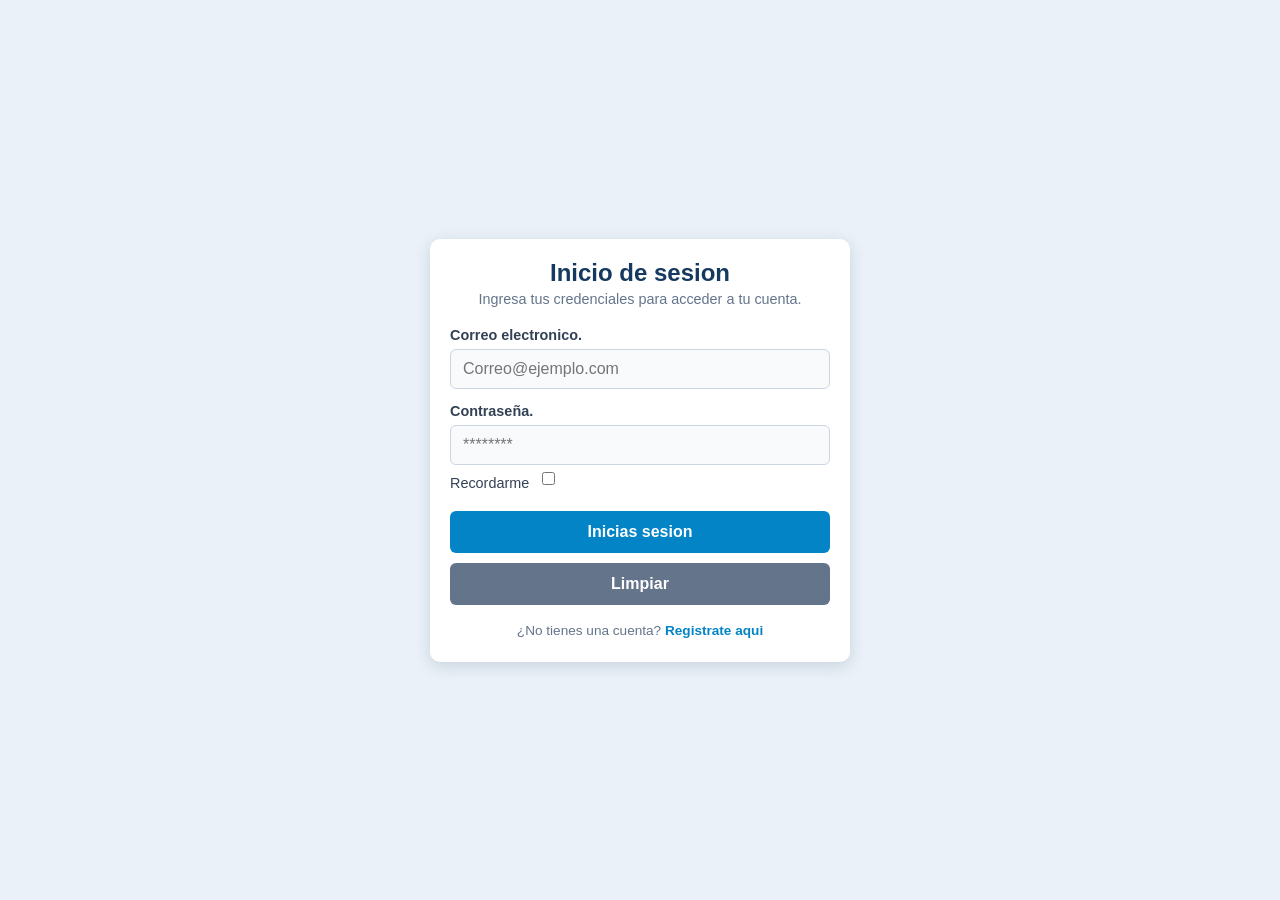
==== login.html @ bf139326 "Primer proyecto web" ====
<!DOCTYPE html>
<html lang="en">
<head>
  <meta charset="UTF-8">
  <meta name="viewport" content="width=device-width, initial-scale=1.0">
  <title>Login</title>
  <link rel="stylesheet" href="css/login.css">
  <link rel="shortcut icon" href="img/steam.png" type="image/x-icon">
</head>
<body>
  
  <main>
    <section>
      <form action="">
        <fieldset>
          <legend>Inicio de sesion</legend>
          <p>Ingresa tus credenciales para acceder a tu cuenta.</p>

          <label for="">Correo electronico. </label>
          <input type="email" placeholder="Correo@ejemplo.com" required>

          <label for="">Contraseña. </label>
          <input type="password" placeholder="********" required>

          <label for="">Recordarme</label>
          <input type="checkbox">

          <input type="submit" value="Inicias sesion">
          <input type="reset" value="Limpiar">

          <p class="enlace">¿No tienes una cuenta? <a href="registro.html"> Registrate aqui </a></p>
        </fieldset>
      </form>
    </section>
  </main>
</body>
</html>
---- css/login.css ----
* {
  box-sizing: border-box;
}
body {
  margin: 0;
  min-height: 100vh;
  display: flex;
  align-items: center;
  justify-content: center;
  font-family: Arial, Helvetica, sans-serif;
  background-color: #eaf1f8;
  color: #1e293b;
  padding: 20px;
}
main {
  display: flex;
  justify-content: center;
  width: 100%;
}
section {
  width: 100%;
  max-width: 420px;
}
form {
  background-color: #ffffff;
  border-radius: 10px;
  box-shadow: 0 4px 16px rgba(15, 40, 70, 0.15);
  padding: 10px 20px 20px;
}
fieldset {
  border: none;
  padding: 0;
  margin: 0;
}
legend {
  width: 100%;
  text-align: center;
  font-size: 1.5rem;
  font-weight: bold;
  color: #163a5f;
  padding: 10px 0 4px;
}
fieldset > p {
  text-align: center;
  font-size: 0.9rem;
  color: #64748b;
  margin-top: 0;
  margin-bottom: 20px;
}
label {
  display: block;
  margin: 14px 0 6px;
  font-weight: 600;
  font-size: 0.9rem;
  color: #334155;
}
input,
select {
  width: 100%;
  padding: 10px 12px;
  border: 1px solid #cbd5e1;
  border-radius: 6px;
  font-size: 1rem;
  font-family: inherit;
  background-color: #f8fafc;
  transition:
    border-color 0.2s,
    box-shadow 0.2s;
}
input:focus,
select:focus {
  outline: none;
  border-color: #0284c7;
  box-shadow: 0 0 0 3px rgba(2, 132, 199, 0.2);
  background-color: #fff;
}
label:has(+ input[type="checkbox"]),
label:has(+ input[type="radio"]) {
  display: inline-block;
  margin: 10px 8px 10px 0;
  font-weight: 500;
}
input[type="checkbox"],
input[type="radio"] {
  width: auto;
  accent-color: #0284c7;
  margin: 0 0 10px;
  vertical-align: middle;
  cursor: pointer;
}
input[type="submit"],
input[type="reset"] {
  width: 100%;
  margin-top: 10px;
  padding: 12px;
  border: none;
  border-radius: 6px;
  font-size: 1rem;
  font-weight: 600;
  cursor: pointer;
  color: #fff;
  transition: background-color 0.2s;
}
input[type="submit"] {
  background-color: #0284c7;
}
input[type="submit"]:hover {
  background-color: #0369a1;
}
input[type="reset"] {
  background-color: #64748b;
}
input[type="reset"]:hover {
  background-color: #475569;
}
.enlace {
  text-align: center;
  font-size: 0.85rem;
  color: #64748b;
  margin-top: 18px;
  margin-bottom: 4px;
}
.enlace a {
  color: #0284c7;
  font-weight: 600;
  text-decoration: none;
}
.enlace a:hover {
  text-decoration: underline;
}
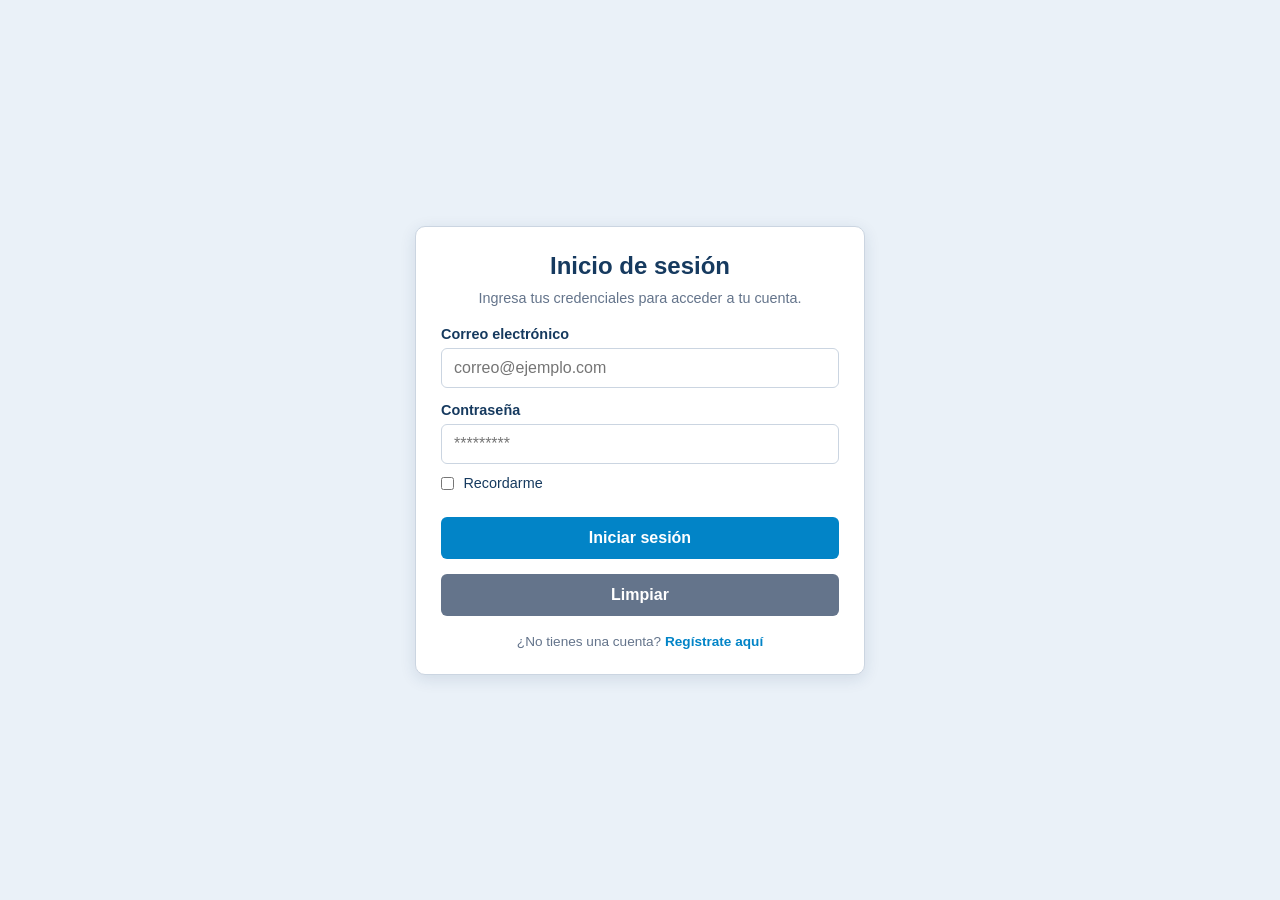
==== commit 677bd25e: "Corregir estructura visual y unificar paleta de colores azul" ====
--- a/login.html
+++ b/login.html
@@ -1,37 +1,38 @@
 <!DOCTYPE html>
-<html lang="en">
+<html lang="es">
 <head>
-  <meta charset="UTF-8">
-  <meta name="viewport" content="width=device-width, initial-scale=1.0">
-  <title>Login</title>
-  <link rel="stylesheet" href="css/login.css">
-  <link rel="shortcut icon" href="img/steam.png" type="image/x-icon">
+    <meta charset="UTF-8">
+    <meta name="viewport" content="width=device-width, initial-scale=1.0">
+    <title>Login</title>
+    <link rel="stylesheet" href="css/login.css">
+    <link rel="shortcut icon" href="img/logo.png" type="image/x-icon">
 </head>
 <body>
-  
-  <main>
-    <section>
-      <form action="">
-        <fieldset>
-          <legend>Inicio de sesion</legend>
-          <p>Ingresa tus credenciales para acceder a tu cuenta.</p>
+    <main>
+        <section>
+            <form action="">
+                <fieldset>
+                    <legend>Inicio de sesión</legend>
+                    <p>Ingresa tus credenciales para acceder a tu cuenta.</p>
+                    
+                    <label for="login-email">Correo electrónico</label>
+                    <input type="email" id="login-email" placeholder="correo@ejemplo.com" required>
+                    
+                    <label for="login-password">Contraseña</label>
+                    <input type="password" id="login-password" placeholder="*********" required>
+                    
+                    <div style="margin: 10px 0;">
+                        <input type="checkbox" id="login-remember">
+                        <label for="login-remember" style="display:inline; font-weight:normal;">Recordarme</label>
+                    </div>
 
-          <label for="">Correo electronico. </label>
-          <input type="email" placeholder="Correo@ejemplo.com" required>
-
-          <label for="">Contraseña. </label>
-          <input type="password" placeholder="********" required>
-
-          <label for="">Recordarme</label>
-          <input type="checkbox">
-
-          <input type="submit" value="Inicias sesion">
-          <input type="reset" value="Limpiar">
-
-          <p class="enlace">¿No tienes una cuenta? <a href="registro.html"> Registrate aqui </a></p>
-        </fieldset>
-      </form>
-    </section>
-  </main>
+                    <input type="submit" value="Iniciar sesión">
+                    <input type="reset" value="Limpiar">
+                    
+                    <p class="enlace">¿No tienes una cuenta? <a href="registro.html">Regístrate aquí</a></p>
+                </fieldset>
+            </form>
+        </section>
+    </main>
 </body>
 </html>
--- a/css/login.css
+++ b/css/login.css
@@ -1,130 +1,159 @@
 * {
-  box-sizing: border-box;
+    box-sizing: border-box;
 }
+
 body {
-  margin: 0;
-  min-height: 100vh;
-  display: flex;
-  align-items: center;
-  justify-content: center;
-  font-family: Arial, Helvetica, sans-serif;
-  background-color: #eaf1f8;
-  color: #1e293b;
-  padding: 20px;
+    margin: 0;
+    min-height: 100vh;
+    display: flex;
+    align-items: center;
+    justify-content: center;
+    font-family: Arial, Helvetica, sans-serif;
+    background-color: #eaf1f8;
+    color: #163a5f;
+    padding: 20px;
 }
+
 main {
-  display: flex;
-  justify-content: center;
-  width: 100%;
+    display: flex;
+    justify-content: center;
+    width: 100%;
 }
+
 section {
-  width: 100%;
-  max-width: 420px;
+    width: 100%;
+    max-width: 450px;
 }
+
 form {
-  background-color: #ffffff;
-  border-radius: 10px;
-  box-shadow: 0 4px 16px rgba(15, 40, 70, 0.15);
-  padding: 10px 20px 20px;
+    background-color: #ffffff;
+    border-radius: 10px;
+    box-shadow: 0 4px 16px rgba(22, 58, 95, 0.12);
+    padding: 25px;
+    border: 1px solid #cbd5e1;
 }
+
 fieldset {
-  border: none;
-  padding: 0;
-  margin: 0;
+    border: none;
+    padding: 0;
+    margin: 0;
 }
+
 legend {
-  width: 100%;
-  text-align: center;
-  font-size: 1.5rem;
-  font-weight: bold;
-  color: #163a5f;
-  padding: 10px 0 4px;
+    width: 100%;
+    text-align: center;
+    font-size: 1.5rem;
+    font-weight: bold;
+    color: #163a5f;
+    padding: 0 0 5px 0;
+    margin-bottom: 5px;
 }
+
 fieldset > p {
-  text-align: center;
-  font-size: 0.9rem;
-  color: #64748b;
-  margin-top: 0;
-  margin-bottom: 20px;
+    text-align: center;
+    font-size: 0.9rem;
+    color: #64748b;
+    margin-top: 0;
+    margin-bottom: 20px;
 }
+
 label {
-  display: block;
-  margin: 14px 0 6px;
-  font-weight: 600;
-  font-size: 0.9rem;
-  color: #334155;
+    display: block;
+    margin: 14px 0 6px;
+    font-weight: 600;
+    font-size: 0.9rem;
+    color: #163a5f;
 }
+
 input,
 select {
-  width: 100%;
-  padding: 10px 12px;
-  border: 1px solid #cbd5e1;
-  border-radius: 6px;
-  font-size: 1rem;
-  font-family: inherit;
-  background-color: #f8fafc;
-  transition:
-    border-color 0.2s,
-    box-shadow 0.2s;
+    width: 100%;
+    padding: 10px 12px;
+    border: 1px solid #cbd5e1;
+    border-radius: 6px;
+    font-size: 1rem;
+    font-family: inherit;
+    background-color: #ffffff;
+    color: #163a5f;
+    transition: border-color 0.2s, box-shadow 0.25s;
 }
+
 input:focus,
 select:focus {
-  outline: none;
-  border-color: #0284c7;
-  box-shadow: 0 0 0 3px rgba(2, 132, 199, 0.2);
-  background-color: #fff;
+    outline: none;
+    border-color: #0284c7;
+    box-shadow: 0 0 0 3px rgba(2, 132, 199, 0.15);
 }
-label:has(+ input[type="checkbox"]),
-label:has(+ input[type="radio"]) {
-  display: inline-block;
-  margin: 10px 8px 10px 0;
-  font-weight: 500;
+
+.grupo-radios {
+    margin: 10px 0;
+    display: flex;
+    gap: 15px;
+    align-items: center;
+    flex-wrap: wrap;
 }
+
+.grupo-radios label {
+    display: inline-block;
+    margin: 0 5px 0 0;
+    font-weight: 500;
+    color: #64748b;
+}
+
 input[type="checkbox"],
 input[type="radio"] {
-  width: auto;
-  accent-color: #0284c7;
-  margin: 0 0 10px;
-  vertical-align: middle;
-  cursor: pointer;
+    width: auto;
+    accent-color: #0284c7;
+    margin: 0 5px 0 0;
+    vertical-align: middle;
+    cursor: pointer;
 }
+
 input[type="submit"],
 input[type="reset"] {
-  width: 100%;
-  margin-top: 10px;
-  padding: 12px;
-  border: none;
-  border-radius: 6px;
-  font-size: 1rem;
-  font-weight: 600;
-  cursor: pointer;
-  color: #fff;
-  transition: background-color 0.2s;
+    width: 100%;
+    margin-top: 15px;
+    padding: 12px;
+    border: none;
+    border-radius: 6px;
+    font-size: 1rem;
+    font-weight: 600;
+    cursor: pointer;
+    color: #ffffff;
+    transition: background-color 0.25s;
 }
+
 input[type="submit"] {
-  background-color: #0284c7;
+    background-color: #0284c7;
 }
+
 input[type="submit"]:hover {
-  background-color: #0369a1;
+    background-color: #0369a1;
 }
+
 input[type="reset"] {
-  background-color: #64748b;
+    background-color: #64748b;
 }
+
 input[type="reset"]:hover {
-  background-color: #475569;
+    background-color: #475569;
 }
+
 .enlace {
-  text-align: center;
-  font-size: 0.85rem;
-  color: #64748b;
-  margin-top: 18px;
-  margin-bottom: 4px;
+    text-align: center;
+    font-size: 0.85rem;
+    color: #64748b;
+    margin-top: 18px;
+    margin-bottom: 0;
 }
+
 .enlace a {
-  color: #0284c7;
-  font-weight: 600;
-  text-decoration: none;
+    color: #0284c7;
+    font-weight: 600;
+    text-decoration: none;
 }
+
 .enlace a:hover {
-  text-decoration: underline;
-}
+    text-decoration: underline;
+    color: #0369a1;
+}
